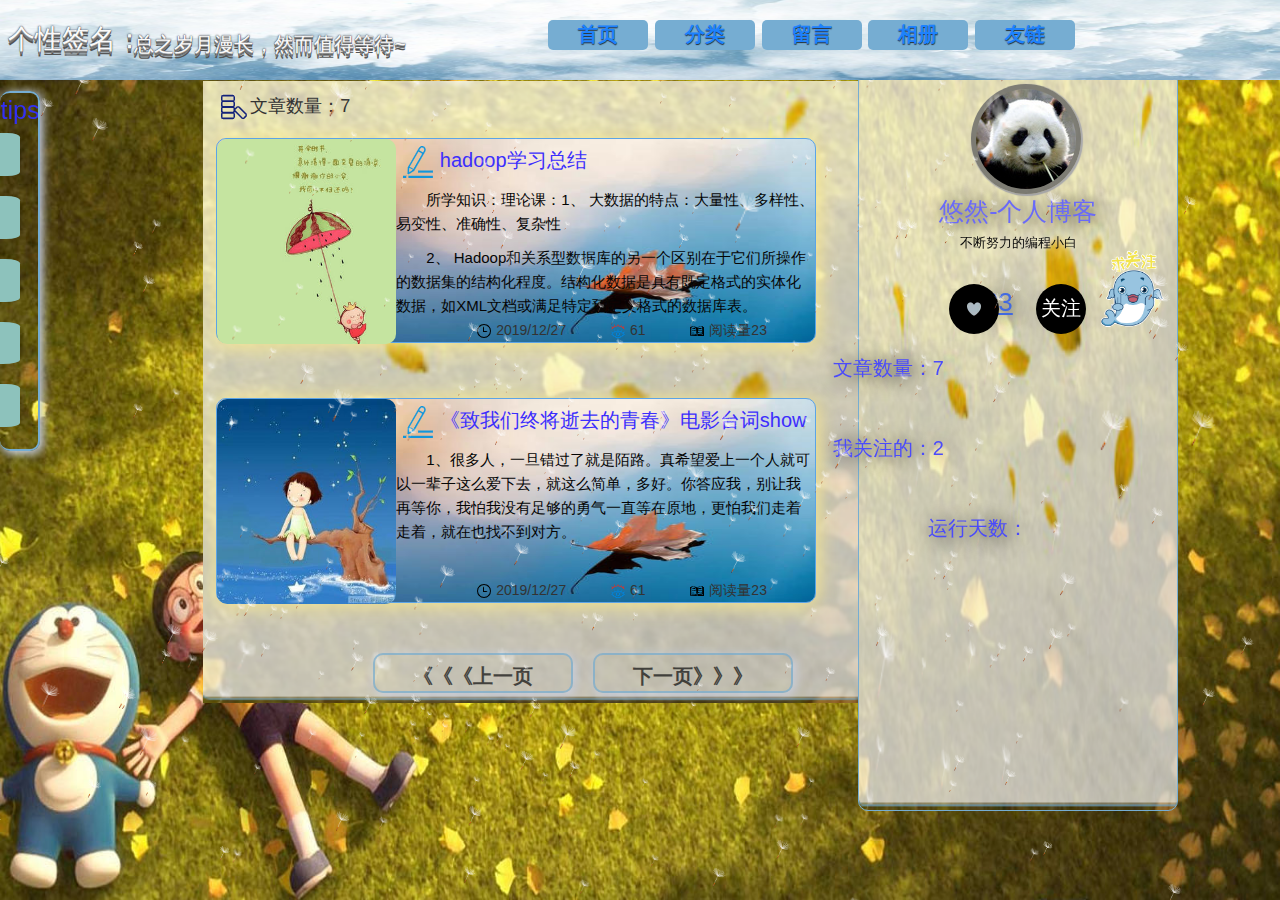
==== index.html @ a02241f4 "2019/12/28" ====
<!DOCTYPE html PUBLIC "-//W3C//DTD XHTML 1.0 Transitional//EN" "http://www.w3.org/TR/xhtml1/DTD/xhtml1-transitional.dtd">
<html lang="en" xmlns="http://www.w3.org/1999/xhtml">
<head>
    <meta http-equiv="Content-Type" content="text/html; charset=utf-8" />
    <meta name="viewport" content="width=device-width, initial-scale=1.0">
    <meta http-equiv="X-UA-Compatible" content="ie=edge">
    <script type="text/javascript" src="/public/JS/jquery-3.3.1.min.js"></script>
    <script type="text/javascript" src="/public/JS/bootstrap.min.js"></script>
    <script type="text/javascript" src="/public/JS/jquery.min.js"></script>
    <link rel="stylesheet" href="/public/css/bootstrap.css">
    <link rel="stylesheet" type="text/css" href="/public/index1.css">
    <title>悠然-个人博客</title>

    <!--  -->
<!--  -->
    <style>
    .container-fluid{
        margin: 0;
        padding: 0;
    }
    
    </style>
    <style type="text/css">
        body.custom-background {
            background-image:url('/public/images/121 (2).jpg');
            background-size:100% 100%;
            background-repeat:no-repeat;
            background-position:top left;
            background-attachment:fixed;
        }
        </style>
        <style>
        .beijing-1{
            background: url(/public/images/touxiangbeijingtu.png) no-repeat;
            background-size: 100% 100%;
            margin-top: -10px;
            /* margin-left: 5px; */
        }
        </style>
        <script type="text/javascript" src="/public/all.js"></script>
</head>
<body class="custom-background">
   
   
    <!-- 导航条 -->
    <div class="container-fluid">
        <div class="row beijing"> <!--第一行 -->
            <div class="col-md-4 col-xs-1 beijing1">
                
                <div class="h">
                    <div>
                        <p class="geqian">个性签名：</p>
                    </div>
                    
                    <p class="geqian1">总之岁月漫长，然而值得等待~</p>
                    
                </div>
            </div> <!-- 1-5格 -->
            <div class="col-md-1 col-xs-1 beijing1">
                <!-- <img src="/public/images/122.jpg" alt="" class="img1"> -->
            </div>
            <div class="col-md-1 col-xs-1 beijing1">
                <div class="bianqian1"><a href="index.html" style="cursor: pointer;">首页</a></div>
            </div><!-- 2 -->

            <!-- 3 -->

            <div class="col-md-1 col-xs-1 beijing1">

                <div class="bianqian1">              
                    <a style="cursor: pointer;" href="/about.html">分类</a style="cursor: pointer;">                  
                </div>
            
            </div><!-- 4 -->

            <div class="col-md-1 col-xs-1 beijing1">
                <div class="bianqian1"><a style="cursor: pointer;">留言</a style="cursor: pointer;"></div>
            </div><!-- 5 -->
            <div class="col-md-1 col-xs-1 beijing1">
                <div class="bianqian1"><a style="cursor: pointer;">相册</a style="cursor: pointer;"></div>
            </div><!-- 6 -->
            <div class="col-md-1 col-xs-1 beijing1">
                <div class="bianqian1"><a style="cursor: pointer;">友链</a style="cursor: pointer;"></div>
            </div>
            <div class="col-md-1 col-xs-1 beijing1"></div><!-- 7 -->
            <div class="col-md-1 col-xs-1 beijing1"></div><!-- 8 -->
        
        </div>
        <div class="row">
            <div class="xiantiao"></div>
        </div>
       
       
        
    <!-- 导航条 -->
    <!-- 中间部分 -->
            <div class="row"><!--第二行 -->

                <div class="yincang">
                    <div class="col-md-2">
                        <div class="box-wrap">
                            <div class="wenzi">tips</div>
                            <div class="main">
                                <div class="nav">
                                   <div class="a">
                                    <a href="https://www.w3cschool.cn/css/dict">
                                    <span class="span" id="bg1">CSS</span>
                                    </a>
                                   </div>
                                </div>
                                <div class="nav">
                                   <div class="a">
                                    <a href="http://www.mobiletrain.org/">
                                    <span class="span" id="bg2">HTML</span>
                                    </a>
                                   </div>
                                </div>
                                <div class="nav">
                                   <div class="a">
                                    <a href="http://jquery.cuishifeng.cn/">
                                    <span class="span" id="bg3">Jquery</span>
                                    </a>    
                                   </div>
                                </div>
                                <div class="nav">
                                   <div class="a">
                                    <a href="https://www.javascript.com/">
                                    <span class="span" id="bg4">Javascript</span>
                                    </a>
                                   </div>
                                </div>
                                
                                <div class="nav">
                                   <div class="a">
                                    <a href="#">
                                    <span class="span" id="bg6">关于我</span>
                                    </a>
                                    </div>
                                </div>
                                </div>
                        
                        </div>
                    
                        <!-- <div class="box7">
                            我们都在改变，从简单到复杂，从单纯到圆滑;
                            我们都想不变;<br>一直的善良着，永远的耿直着。
                        </div> -->
                    </div><!-- 左 -->
                    <div class="col-md-6 beijing-1"><!-- 文章 -->       
                              <h4><img src="/public/images/shuliang.png">文章数量：7</h4>

<div class="row wzw">
    <div class="col-md-12 wenzhang">
        <div id="t" class="tu">
        <img src="/public/images/tupain6.jpg" alt="" id="cc"> 
        </div>
        <div class="wz">
            <div class="hh">
                <a class="wenzz" href="/hadoop/2019/12/27/wen4.html">
                    <img src="/public/images/biaoti1.png" alt="">
                    hadoop学习总结
                </a>
            </div>
            <div class="wb">
                    <p> <p>所学知识：理论课：1、	大数据的特点：大量性、多样性、易变性、准确性、复杂性</p>

<p>2、	Hadoop和关系型数据库的另一个区别在于它们所操作的数据集的结构化程度。结构化数据是具有既定格式的实体化数据，如XML文档或满足特定预定义格式的数据库表。</p>
 
                    </p>
            </div>
            <ul class="dev-1">
                <li class="dev-2">
                    <i class="iconfont"><a href=""><img src="/public/images/time.png" alt=""></a></i> 
                    <span>2019/12/27</span>
                </li> <!----> 
                <li class="dev-2">
                    <i class="iconfont"><a href=""><img src="/public/images/eye.png" alt=""></a></i> 
                    <span>61</span>
                </li> <!----> 
                <li class="dev-3">
                    <i class="iconfont"><a href=""><img src="/public/images/book.png" alt=""></a></i> 
                    <span>阅读量23</span>
                </li>
            </ul>
        </div>
    </div>                       
</div>

<div class="row wzw">
    <div class="col-md-12 wenzhang">
        <div id="t" class="tu">
        <img src="/public/images/tupian5.jpg" alt="" id="cc"> 
        </div>
        <div class="wz">
            <div class="hh">
                <a class="wenzz" href="/others/2019/12/27/wen3.html">
                    <img src="/public/images/biaoti1.png" alt="">
                    《致我们终将逝去的青春》电影台词show
                </a>
            </div>
            <div class="wb">
                    <p> <p>1、很多人，一旦错过了就是陌路。真希望爱上一个人就可以一辈子这么爱下去，就这么简单，多好。你答应我，别让我再等你，我怕我没有足够的勇气一直等在原地，更怕我们走着走着，就在也找不到对方。</p>
 
                    </p>
            </div>
            <ul class="dev-1">
                <li class="dev-2">
                    <i class="iconfont"><a href=""><img src="/public/images/time.png" alt=""></a></i> 
                    <span>2019/12/27</span>
                </li> <!----> 
                <li class="dev-2">
                    <i class="iconfont"><a href=""><img src="/public/images/eye.png" alt=""></a></i> 
                    <span>61</span>
                </li> <!----> 
                <li class="dev-3">
                    <i class="iconfont"><a href=""><img src="/public/images/book.png" alt=""></a></i> 
                    <span>阅读量23</span>
                </li>
            </ul>
        </div>
    </div>                       
</div>

<div class="row yema">
    <div class="shangyiye" id="sy1">
        
        <a href="javascript:void(0)" disabled><strong>《《《上一页</strong></a>
    
    </div>
    
    <div class="shangyiye" id="sy2">
        
        <a href="/page2"><strong>下一页》》》</strong></a>
        
    </div>
</div> 

                              <!-- <div class="row yema">
                                <div class="shangyiye" id="sy1">
                                    <a href=""><strong>《《《上一页</strong></a>
                                </div>
                                <div class="shangyiye" id="sy2">
                                    <a href=""><strong>下一页》》》</strong></a>
                                </div>
                            </div>   -->

                             <!-- <div class="row wzw">
                                <div class="col-md-12 wenzhang">
                                    <div id="t" class="tu"></div>
                                    <div class="wz">
                                        <div class="hh"><a class="wenzz">git与github</a></div>
                                        <div class="wb">
                                            <p>1231234567890234567812345672345671234567
                                                
                                                1231234567890234567812345672345671234567
                                            </p>
                                        </div>
                                    </div>
                                   
                                </div>                            
                            </div>  -->
                          
                                <!-- <div class="col-md-12 wenzhang">
                                    <div id="t6" class="tu"></div>
                                    <div class="wz"></div>
                                </div>                           
                            </div>                  -->

                    </div>
                    <div class="col-md-4">
                        
                        <div class="xin">
                            
                                <div class="xinxi">
                                <div class="touxiang1">
                                    <div class="touxiang"></div>
                                </div>
                                <div class="xinxi1"><p>悠然-个人博客</p></div> 
                                <div class="xinxi2"><p>不断努力的编程小白</p></div> 
                                <div class="xinxi1">
                                    
                                    <div>
                                        <div class="feed" id="feed1">
                                            
                                            <p><a href="http://www.htmleaf.com/"></a></p>
                                            <div class="heart" id="like3" rel="like"></div>
                                            <div class="likeCount" id="likeCount3">23</div>
                                        </div> 
                                        <div class="guanzhu" style="cursor: pointer;">
                                            关注
                                            <div class="yintu">
                                                <img id="ti" src="/public/images/1577370220.png" style="display:none">
                                            </div>
                                        </div>
                                        <div><img src="/public/images/gaunzhu.gif" alt="" style="width: 90px;height: 90px;float: right;margin-top: -90px;"></div>
                                    </div>
   
                                </div>
                                
                                <div class="xinxi3"><p>文章数量：7</p></div> 
                                <div class="xinxi3"><p>我关注的：2</p></div>
                                
                                <div class="xinxi31"><p>运行天数：<span id="htmer_time"></span></p></div> <!-- 文字 --> 
                            </div>   
                        </div>    
                    </div>
                    <!-- <div class="col-md-"></div> -->
                </div>
            </div>
    </div>
    <!-- 中间部分 -->
 <div class="snow-container">    
</div>
<script>
    function secondToDate(second) {
        if (!second) {
            return 0;
        }
        var time = new Array(0, 0, 0, 0, 0);
        if (second >= 365 * 24 * 3600) {
            time[0] = parseInt(second / (365 * 24 * 3600));
            second %= 365 * 24 * 3600;
        }
        if (second >= 24 * 3600) {
            time[1] = parseInt(second / (24 * 3600));
            second %= 24 * 3600;
        }
        if (second >= 3600) {
            time[2] = parseInt(second / 3600);
            second %= 3600;
        }
        if (second >= 60) {
            time[3] = parseInt(second / 60);
            second %= 60;
        }
        if (second > 0) {
            time[4] = second;
        }
        return time;
    }
</script>
<script type="text/javascript" language="javascript">
    function setTime() {
        // 博客创建时间秒数，时间格式中，月比较特殊，是从0开始的，所以想要显示5月，得写4才行，如下
        var create_time = Math.round(new Date(Date.UTC(2019, 11, 22, 0, 0, 0))
                .getTime() / 1000);
        // 当前时间秒数,增加时区的差异
        var timestamp = Math.round((new Date().getTime() + 8 * 60 * 60 * 1000) / 1000);
        currentTime = secondToDate((timestamp - create_time));
        currentTimeHtml = currentTime[0] + '年' + currentTime[1] + '天'
                + currentTime[2] + '时' + currentTime[3] + '分' + currentTime[4]
                + '秒';
        document.getElementById("htmer_time").innerHTML = currentTimeHtml;
    }
    setInterval(setTime, 1000);
</script>

<script>
$('.guanzhu').mouseenter(function(){
    $('#ti').show();
})
$('.guanzhu').mouseout(function(){
    $('#ti').hide();
})

</script>
<script type="text/javascript" src="/public/index.js"></script>
<!-- <script src="inedx.js"></script> -->
<script>
    $(document).ready(function() {
    $('body').on("click",'.heart',function(){
        var A=$(this).attr("id");
        var B=A.split("like");
        var messageID=B[1];
        var C=parseInt($("#likeCount"+messageID).html());
        var D=$(this).attr("rel");//如果为Like则执行动画
        if(D =='like')
        {      
                $("#likeCount"+messageID).html(C+1);
                $(this).addClass("heartAnimation").attr("rel","unlike");
            $(this).css("background-position","right");
                    //不加这句有bug，动画最后又会到了起点，点击后强制使图片停在最右边，
        }
        else
        {
                $("#likeCount"+messageID).html(C-1);
                $(this).removeClass("heartAnimation").attr("rel","like");
                $(this).css("background-position","left");
                   //点击后强制使红心变黑，否则显示悬停状态的红色的心
        }
    });
    });
    
    </script>
</body>
</html>
---- public/index1.css ----
/* 导航条 */
.beijing{
    height: 80px;
    width: 100%;
    margin: 0;
    position: fixed;
    background: url(/public/images/daotu1.png) no-repeat;    /* 固定导航条 */
   
    background-size: 100% 100%;
   
    z-index: 999;   /* 层级更高，优先显示 */
}
.beijing1{
   text-align: center;
   margin-top: 20px;
}
.beijing1 :hover{
    background:url(/public/images/paipai.png)no-repeat;
    background-size: 100% 100%;
    height: 70px;
    /* margin-top: -30px; */
}
/* 音乐图 */
/* .beijing1 .img1{
    margin-top: -20px;
    border-radius: 50%;
    width: 80px;
    height: 80px;
    text-shadow: 0 1px 1px rgba(100,100,100,0.8);
    animation: col 10s linear 0s infinite;

} */
@keyframes col {
    0% {
        transform: rotate(0deg);
    }

    100% {
        transform: rotate(360deg);
    }
}
.bianqian1{

    font-size: 20px;

	text-shadow: 0 1px 1px rgba(100,100,100,0.8);
	/* width:6%;	 */
    height:30px;
    width: 100px;
    background-color: rgb(118,173,210);
    

	/* box-shadow: 1px 1px 1px rgb(10, 10, 10); */
	border-radius: 5px;
	/* opacity: 0.7; */
}
/* .bianqian1 :hover{
    background:url(/public/images/paipai.png)no-repeat;
    background-size: 100% 100%;
    height: 100px;
} */
.bianqian1 a{
    color: rgb(29,130,254);
    text-shadow: 0 1px 1px rgba(14, 13, 13, 0.8);
     font-weight: bold;
    opacity: 1;
    text-decoration: none;
}
.bianqian1 a:hover{
    /* font-size: 25px; */
    /* background: rgb(250, 248, 248); */
    text-shadow: 0 1px 1px rgba(100,100,100,0.8);
    /* background:#ddd; */
}
.xiantiao{
    margin-top: 70px;
    width: 100%;
    height: 1px;
    background: rgb(187, 212, 243);
    margin-bottom: 20px;
    box-shadow: 1px 1px 10px 1px rgb(62, 104, 241);
}
/* 招手动画 */
.h{
    left: 0;
    position: absolute;
    /* margin-top:-20px; */
    height: 70px;
    width: 500px;
   /* text-align: center; */
}
.h p{
    text-align: center;
}
.h .geqian{
    color: #fafafa;
    /* display: inline-block; */
    width: 150px;
    height: 80px;
    font-size: 27px;
    left: 2px;
    /* letter-spacing: 0; */
    text-shadow: 0px 1px 0px #999, 
    0px 0px 0px #888,
     0px 3px 0px #777, 
     0px 0px 0px #666,
      0px 5px 0px #555, 
      0px 2px 0px #444, 
      0px 1px 0px #333, 
      0px 0px 2px #001135;

}
.h .geqian1{
    color: #fafafa;
    display: inline-block;
    /* width: 150px; */
    /* height: 80px; */
    font-size: 20px;
    left: 2px;
    margin-top: -80px;
    margin-left: 40px;
    /* letter-spacing: 0; */
    text-shadow: 0px 1px 0px #999, 
    0px 0px 0px #888,
     0px 3px 0px #777, 
     0px 0px 0px #666,
      0px 5px 0px #555, 
      0px 2px 0px #444, 
      0px 1px 0px #333, 
      0px 0px 2px #001135;
}
/* 导航条 */
/* 左边部分 */
.wenzi{
    width: 40px;
    height: 50px;
    font-size: 25px;
    color: rgb(51, 48, 245);
   
      /* z-index: 20; */
}
.main {  
    margin-top: -20px;
    position: fixed;
     width: 0px;
     overflow: visible;
  }
  .main .nav{
    display: inline-block;
    float: right;
    clear: both;
  }
  .main .nav .a{
      border-radius: 10%;
  position: relative;
  left: 30px;
  padding: 10px 30px 10px 60px;
  margin: 10px;
  background: #8DC2BC;
  box-shadow: 0 0 8px 0px rgba(0, 0, 0, 0.5);
    box-shadow: 8px 0 8px -8px rgba(0, 0, 0, 0.5);
    transition: all 0.3s ease-in-out 0.1s;
    -o-transition: all 0.3s ease-in-out 0.1s;
    -ms-transition: all 0.3s ease-in-out 0.1s;
    -moz-transition: all 0.3s ease-in-out 0.1s;
    -webkit-transition: all 0.3s ease-in-out 0.1s;
  }
.main .nav .a:hover{
  position: relative;
  left: 100%;
  margin-left: -32px;
  /* background-color: rgba(150, 214, 32, 0.5);  */
  /* background:url(/public/imaegs/xiaotubiao111.jpg); */
  box-shadow: 0 -8px 8px -8px rgba(0, 0, 0, 0.5),
      0 8px 8px -8px rgba(0, 0, 0, 0.5);
    transition: all 0.3s ease-in-out;
    -o-transition: all 0.3s ease-in-out;
    -ms-transition: all 0.3s ease-in-out;
    -moz-transition: all 0.3s ease-in-out;
    -webkit-transition: all 0.3s ease-in-out;
  }
  .main .nav .span{
    display: inline-block;
    color: #fff;
    font-family: 'Droid Sans', sans-serif;
    font-size: 16px;
    font-weight: bold;
    white-space: nowrap;
  }
  .main .nav a:hover #bg1{ background: #8385f5;border-radius: 50%; }
  .main .nav a:hover #bg2{ background: rgb(66, 179, 62); border-radius: 50%;}
  .main .nav a:hover #bg3{ background: rgb(6, 248, 220); border-radius: 50%;}
  .main .nav a:hover #bg4{ background: rgb(123, 130, 219);border-radius: 50%; }
  .main .nav a:hover #bg5{ background: rgb(247, 116, 9);border-radius: 50%; }
  .main .nav a:hover #bg6{ background: rgb(231, 51, 156); border-radius: 50%;}

.box-wrap {
    text-align: center;
    width: 40px;
    height: 360px;
    margin: 0;
    padding: 0;
    border: 2px solid  rgb(118,173,210);
    border-left: none;
    border-radius: 10px;
    box-shadow: 2px 2px 10px 1px rgb(202, 210, 236);
    position: fixed;
    border-radius: 10px;
    /* z-index: 10; */
    /* background-size: 100% 100%; */
    overflow: hidden; 
    /* opacity: 0.3; */
    

}
.box7{
    width: 100%;
    height: 100px;
    /* top: 100px; */
    background: url(/public/images/touxiangbeijingtu.png) no-repeat;
    background-size: 100% 100%;
    line-height: 160%;
    padding: 10px;
    border-radius: 10px;
    /* marginpx; */
}


/* 1、左边背景图 */
/*

/* 左边部分 */
/* 中间部分 */
/* .yincang{
    height: 800px;
    width: 100%;
    overflow: hidden;
    position: absolute;
    /* z-index: inherit 10000; 
} */
/* 1、雪花背景 */
.snow-container{
    position:fixed;
    top:0;
    left:0;
    width:100%;
    height:100%;
    pointer-events:none;
    /* z-index:100001; */

}
/* 2、文章部分固定宽度 */
.wzw{
    width: 100%;
    height:260px;
    /* margin-top: 20px; */
    /* border: 1px solid  rgb(118,173,210); */
    border:none;
    /* border-bottom: 2px dashed rgb(92, 90, 240); */
    /* border-radius: 10px; */
    /* box-shadow: 2px 2px 20px 1px rgb(202, 210, 236); */
    /* box-shadow: h-shadow(水平阴影) v-shadow（垂直阴影） blur（模糊程度） spread color inset; */


}
/* 3、文章部分里面的每个div */    
.wenzhang{
    width: 96%;
    height: 205px;
    margin-left:2%;
    margin-top: 5px;
    padding: 0;
    border-radius: 10px;
    background:url(/public/images/luoye4.jpg) no-repeat;
    background-size: 100% 100%;
    /* opacity: 0.5; */
    box-shadow: 2px 2px 20px 1px rgb(247,232,142);
    /* margin: 5px; */
    /* bottom: 5px; */
    /* position: absolute; */
   
    border: 1px solid rgb(92, 164, 231);
}
/* 4、文章部分里面的每个div */ 
.tu{
    overflow: hidden;
    width: 30%;
    display: inline-block;

}
.tu img{
    padding: 0;
    left: 0;
    width: 100%;
    border-radius: 10px;
    height: 205px;
    float: left;
    /* display: block; */
    transition: all 1s;
} 
.tu img:hover{
    transform: scale(1.4);
}


.wz{
     width: 70%;
     height: 205px;
    /* position: absolute; */
    float: right;

}
.wz .hh{
    display: inline-block;
    height: 35px;
    font-size: large;
    /* width:; */
    line-height: 30px;
    border-radius: 10px;
   /* background:url(images/头像背景图.png) no-repeat;  */
   background-size: 100% 100%;
   margin:2px;
   bottom: 2px;
   /* margin-left: 10px; */
   padding: 4px;
   
}
.wz .hh .wenzz{
    font-size: 20px;
    color:rgb(60, 46, 253);
    /* direction: none; */
    text-decoration: none;
}
.wz .hh .wenzz:hover{
    font-size: 27px;
    color:rgb(6, 23, 53);
    text-shadow: 0px 1px 0px #999, 
    0px 0px 0px #888,
     0px 3px 0px #777;
     cursor: pointer;
}
.wb{
    height: 60px;
}
.wb p{
    color: rgb(5, 5, 5);
    font-size: 15px; 
    text-indent: 2em;
    margin-left: 0;
     line-height: 160%;
}
.dev-1{
    /* background: rgb(245, 246, 247); */
    border-radius: 10px;
    margin-top: 72px;
    /* bottom: 0px;  */
}
.dev-1 li{
    display: inline-block;
    margin-left: 40px;


}
/* 上一页按钮 */

.yema{
    text-align: center;
    line-height: 160%;
    margin-top: -10px;
    
    padding-left: 100px;
    padding-right: 100px;
    padding: 10px;
}
.shangyiye{
    height: 40px;
    width: 200px;
    /* background: blueviolet; */
    opacity: 0.7; 
    text-align: center; 
    padding: 10px;
    border-radius: 10px;
    border: 2px solid  rgb(118,173,210);
    box-shadow: 2px 2px 10px 1px rgb(202, 210, 236);
}
#sy1{
    float: left;
    margin-left: 160px;
}
#sy2{
    float: left;
    margin-left: 20px;
    }
.shangyiye a{
    color: rgb(12, 12, 12);
    text-decoration: none;
    font-size: 20px;
    /* font-weight: 70px; */
}
.shangyiye a:hover{
    color: rgb(14, 7, 107);
    text-decoration: none;
    font-size: 25px;
    font-weight: 30px;
}

/* 个人信息栏 */
.xin{
    margin-top: -20px;
    height: 757px;
    width: 100%;

    /* background: red; */
}

.xinxi{
    margin-left: -15px;
    width: 25%;
    /* margin-top: 20px; */
    height:740px;
   background: url(/public/images/touxiangbeijingtu.png) no-repeat;
   background-size: 100% 100%;
    border: 1px solid  rgb(118,173,210);
    position: fixed;
    border-radius: 10px;
   
}
/* 头像 */
.touxiang1{
    width: 110px;
    height: 110px;
    margin-left: 35%;
    margin-top: 12px;
    position: relative;
    background-color: rgba(100,100,100,0.8);
    box-shadow: 1px 1px 1px 1px rgb(170, 170, 172);
    border-radius: 50%;      
}

.touxiang{
    /* margin-left: 40%; */
    position: absolute;
    display: inline-block;
    text-align: center;
    margin-top: 5px;
    margin-left: 5px;
    /* margin-left: -50%;
    left: 50%;
    margin-top: 5px; */
    /* top: 55px; */
    width: 100px;
    height: 100px;
    border-radius: 50%;
    background: url(/public/images/touxiang.jpg);
    transition: all .5s;
    /* z-index: 1200; */
    /* opacity: 1; */
}
.touxiang:hover {
    
    transform: rotate(360deg);
}
/* 个人信息下的文字 */
.xinxi1{
    position: fixed;
    display: inline-block;
    position: relative;
    width:100%;
    height:40px ;
    /* margin-top: 130px; */
    text-align: center;
    font-size: 25px;
    color: rgb(106, 106, 248);  
    text-shadow: 2px 2px 20px #000000; 
    /* border-bottom: rgb(187, 212, 243); */
}
.xinxi2{
    position: fixed;
    display: inline-block;
    position: relative;
    width:100%;
    height:40px ;
    /* margin-top: 130px; */
    text-align: center;
    font-size: 13px;  
    color: rgb(12, 12, 12);  
    text-shadow: 2px 2px 20px #faf9f9; 
    /* border-bottom: rgb(187, 212, 243); */
}
.anniu1{
    width: 30px;
    border-radius: 10px;
    
}
/* 红心图片 */
.heart {
      background: url(/public/images/hongxin.png);
      background-position: left;
      background-repeat: no-repeat;
      height: 50px;
      width: 50px;
      cursor: pointer;
      position: absolute;
      left:-10px;
      background-size:1450px; 
      margin-left: 100px;
      border-radius: 50%;
      
    }
    .heart:hover{
        background-position: right;
      }
      .likeCount{
        margin-top: 13px;
        margin-left: -40px;
        font-size: 26px;
        color: royalblue;
          margin-top: 10px;
          text-decoration: underline;
      }        
         
      @-webkit-keyframes heartBlast {
        0% {background-position: left;}
        100% {background-position: right;}
      }
       
      @keyframes heartBlast {
        0% {background-position: left;}
        100% {background-position: right;}
      }
       
      .heartAnimation {
        -webkit-animation-name: heartBlast; 
        animation-name: heartBlast;
        -webkit-animation-duration: .8s;
        animation-duration: .8s;
        -webkit-animation-iteration-count: 1;
        animation-iteration-count: 1;
        -webkit-animation-timing-function: steps(28); 
        animation-timing-function: steps(28);
        background-position: right;
      } 





/* 关注标签 */
.guanzhu{
    width: 50px;
    height: 50px;
    padding-top: 10px;
    margin-top: -37px;
    margin-left: 85px;
    text-align: center;
    display: inline-block;
    background: black;
    border-radius: 50%;
    font-size: 20px;
    color: white;
}
.xinxi3{
    position: fixed;
    display: inline-block;
    position: relative;
    width:100%;
    height:40px ;
    margin-top: 40px;
    margin-left: -130px;
    /* margin-top: 130px; */
    text-align: center;
    font-size: 20px;
    color: rgb(75, 75, 250);  
    text-shadow: 2px 2px 20px #000000; 
    /* border-bottom: rgb(187, 212, 243); */
}
.xinxi31{
    position: fixed;
    display: inline-block;
    position: relative;
    width:100%;
    height:40px ;
    margin-top: 40px;
    margin-left: -40px;
    /* margin-top: 130px; */
    text-align: center;
    font-size: 20px;
    color: rgb(75, 75, 250);  
    text-shadow: 2px 2px 20px #000000; 
    /* border-bottom: rgb(187, 212, 243); */
}
/* 3、文章部分里面的每个div */
/* 中间部分 */
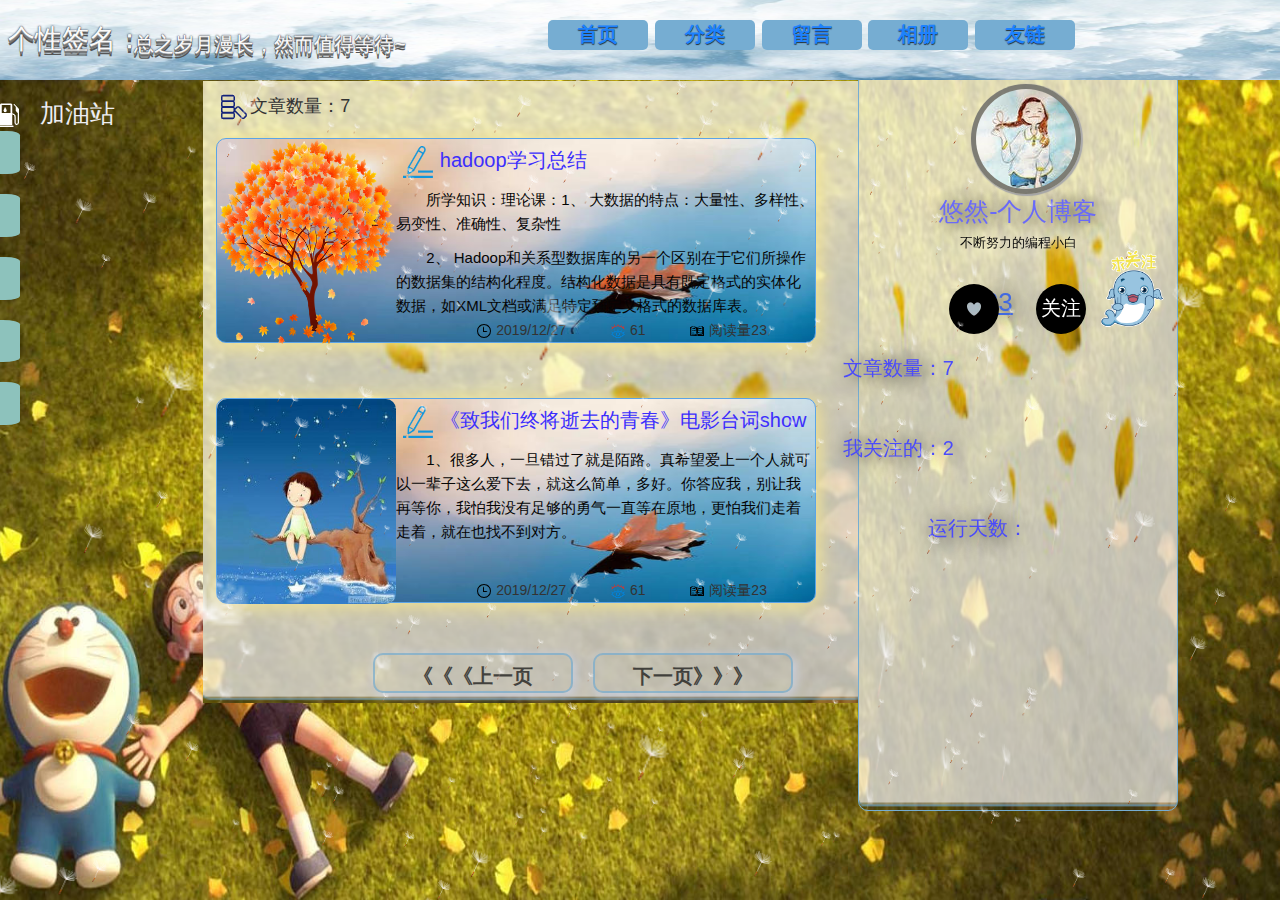
==== commit a110ee0c: "2019/12/29" ====
--- a/index.html
+++ b/index.html
@@ -45,7 +45,7 @@
     <!-- 导航条 -->
     <div class="container-fluid">
         <div class="row beijing"> <!--第一行 -->
-            <div class="col-md-4 col-xs-1 beijing1">
+            <div class="col-md-4 col-xs-1 beijing11">
                 
                 <div class="h">
                     <div>
@@ -56,7 +56,7 @@
                     
                 </div>
             </div> <!-- 1-5格 -->
-            <div class="col-md-1 col-xs-1 beijing1">
+            <div class="col-md-1 col-xs-1 beijing11">
                 <!-- <img src="/public/images/122.jpg" alt="" class="img1"> -->
             </div>
             <div class="col-md-1 col-xs-1 beijing1">
@@ -74,7 +74,7 @@
             </div><!-- 4 -->
 
             <div class="col-md-1 col-xs-1 beijing1">
-                <div class="bianqian1"><a style="cursor: pointer;">留言</a style="cursor: pointer;"></div>
+                <div class="bianqian1"><a style="cursor: pointer;" href="">留言</a style="cursor: pointer;"></div>
             </div><!-- 5 -->
             <div class="col-md-1 col-xs-1 beijing1">
                 <div class="bianqian1"><a style="cursor: pointer;">相册</a style="cursor: pointer;"></div>
@@ -98,8 +98,11 @@
 
                 <div class="yincang">
                     <div class="col-md-2">
+                        <div class="wenzi" style="margin-left: -15px;">
+                            <img src="/public/images/jiayouzhan.png" alt="">
+                            加油站</div>
                         <div class="box-wrap">
-                            <div class="wenzi">tips</div>
+                            <!-- <div class="wenzi">tips</div> -->
                             <div class="main">
                                 <div class="nav">
                                    <div class="a">
@@ -152,7 +155,7 @@
 <div class="row wzw">
     <div class="col-md-12 wenzhang">
         <div id="t" class="tu">
-        <img src="/public/images/tupain6.jpg" alt="" id="cc"> 
+        <img src="/public/images/luoye.jpg" alt="" id="cc"> 
         </div>
         <div class="wz">
             <div class="hh">
@@ -265,6 +268,16 @@
                                     <div class="wz"></div>
                                 </div>                           
                             </div>                  -->
+                    
+
+
+
+
+
+
+
+
+
 
                     </div>
                     <div class="col-md-4">
@@ -342,7 +355,7 @@
 <script type="text/javascript" language="javascript">
     function setTime() {
         // 博客创建时间秒数，时间格式中，月比较特殊，是从0开始的，所以想要显示5月，得写4才行，如下
-        var create_time = Math.round(new Date(Date.UTC(2019, 11, 22, 0, 0, 0))
+        var create_time = Math.round(new Date(Date.UTC(2019, 11, 28, 0, 0, 0))
                 .getTime() / 1000);
         // 当前时间秒数,增加时区的差异
         var timestamp = Math.round((new Date().getTime() + 8 * 60 * 60 * 1000) / 1000);
--- a/public/index1.css
+++ b/public/index1.css
@@ -10,6 +10,11 @@
    
     z-index: 999;   /* 层级更高，优先显示 */
 }
+
+.beijing11{
+    text-align: center;
+    margin-top: 20px;
+ }
 .beijing1{
    text-align: center;
    margin-top: 20px;
@@ -18,6 +23,7 @@
     background:url(/public/images/paipai.png)no-repeat;
     background-size: 100% 100%;
     height: 70px;
+    color: rgb(250, 236, 181);
     /* margin-top: -30px; */
 }
 /* 音乐图 */
@@ -67,6 +73,8 @@
     text-decoration: none;
 }
 .bianqian1 a:hover{
+    /* color: cornsilk; */
+    /* margin-top: 15px; */
     /* font-size: 25px; */
     /* background: rgb(250, 248, 248); */
     text-shadow: 0 1px 1px rgba(100,100,100,0.8);
@@ -132,12 +140,12 @@
 /* 导航条 */
 /* 左边部分 */
 .wenzi{
-    width: 40px;
+    width: 350px;
     height: 50px;
     font-size: 25px;
-    color: rgb(51, 48, 245);
+    color: rgb(237, 237, 243);
    
-      /* z-index: 20; */
+    
 }
 .main {  
     margin-top: -20px;
@@ -200,10 +208,10 @@
     height: 360px;
     margin: 0;
     padding: 0;
-    border: 2px solid  rgb(118,173,210);
+    /* border: 2px solid  rgb(118,173,210); */
     border-left: none;
     border-radius: 10px;
-    box-shadow: 2px 2px 10px 1px rgb(202, 210, 236);
+    /* box-shadow: 2px 2px 10px 1px rgb(202, 210, 236); */
     position: fixed;
     border-radius: 10px;
     /* z-index: 10; */
@@ -451,7 +459,7 @@
     width: 100px;
     height: 100px;
     border-radius: 50%;
-    background: url(/public/images/touxiang.jpg);
+    background: url(/public/images/qq.jpg);
     transition: all .5s;
     /* z-index: 1200; */
     /* opacity: 1; */
@@ -566,7 +574,7 @@
     width:100%;
     height:40px ;
     margin-top: 40px;
-    margin-left: -130px;
+    margin-left: -120px;
     /* margin-top: 130px; */
     text-align: center;
     font-size: 20px;
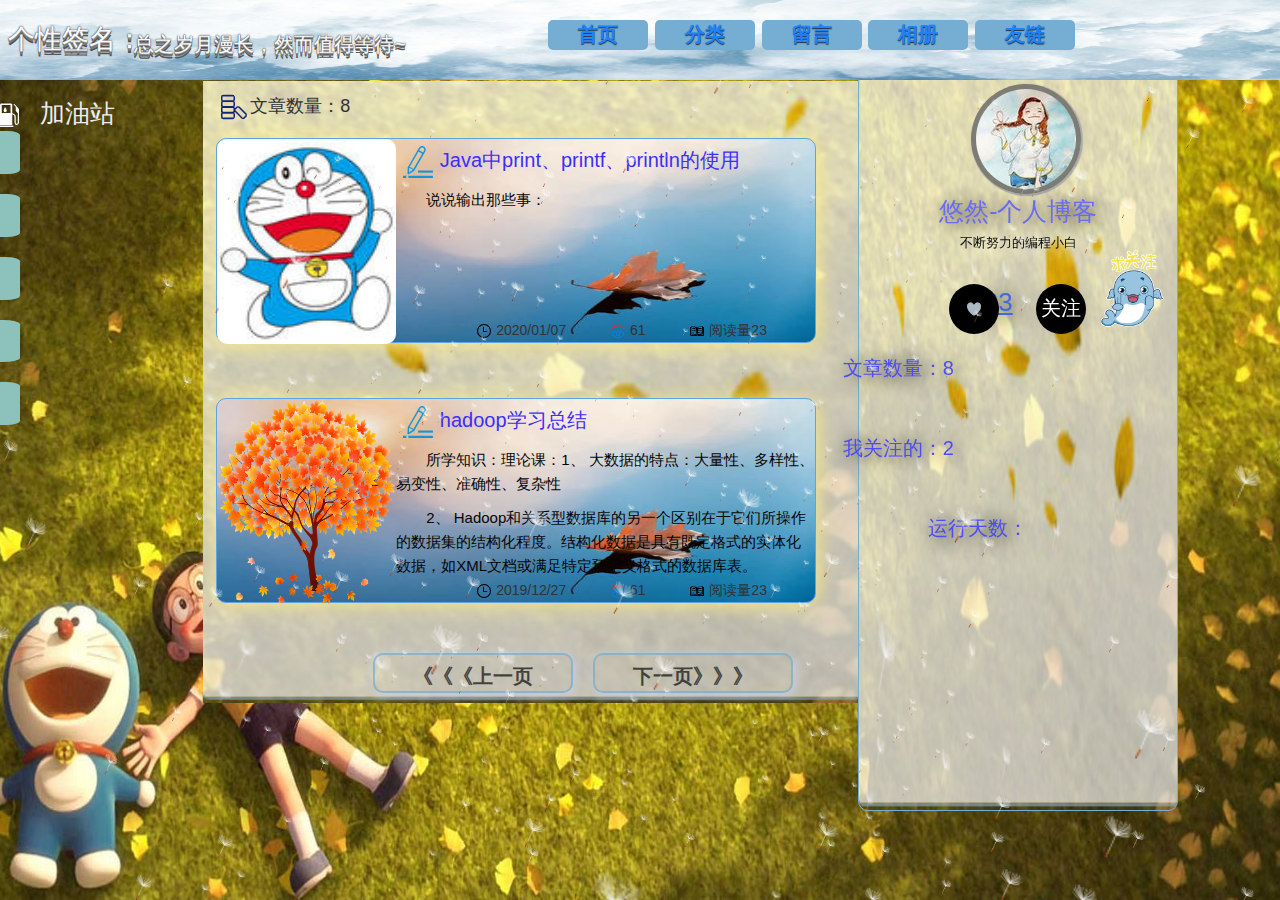
==== commit a9d709f3: "1/7号添加文章" ====
--- a/index.html
+++ b/index.html
@@ -150,31 +150,29 @@
                         </div> -->
                     </div><!-- 左 -->
                     <div class="col-md-6 beijing-1"><!-- 文章 -->       
-                              <h4><img src="/public/images/shuliang.png">文章数量：7</h4>
+                              <h4><img src="/public/images/shuliang.png">文章数量：8</h4>
 
 <div class="row wzw">
     <div class="col-md-12 wenzhang">
         <div id="t" class="tu">
-        <img src="/public/images/luoye.jpg" alt="" id="cc"> 
+        <img src="/public/images/a33.jpg" alt="" id="cc"> 
         </div>
         <div class="wz">
             <div class="hh">
-                <a class="wenzz" href="/hadoop/2019/12/27/wen4.html">
+                <a class="wenzz" href="/java/2020/01/07/wen1.html">
                     <img src="/public/images/biaoti1.png" alt="">
-                    hadoop学习总结
+                    Java中print、printf、println的使用
                 </a>
             </div>
             <div class="wb">
-                    <p> <p>所学知识：理论课：1、	大数据的特点：大量性、多样性、易变性、准确性、复杂性</p>
-
-<p>2、	Hadoop和关系型数据库的另一个区别在于它们所操作的数据集的结构化程度。结构化数据是具有既定格式的实体化数据，如XML文档或满足特定预定义格式的数据库表。</p>
+                    <p> <p>说说输出那些事：</p>
  
                     </p>
             </div>
             <ul class="dev-1">
                 <li class="dev-2">
                     <i class="iconfont"><a href=""><img src="/public/images/time.png" alt=""></a></i> 
-                    <span>2019/12/27</span>
+                    <span>2020/01/07</span>
                 </li> <!----> 
                 <li class="dev-2">
                     <i class="iconfont"><a href=""><img src="/public/images/eye.png" alt=""></a></i> 
@@ -192,17 +190,19 @@
 <div class="row wzw">
     <div class="col-md-12 wenzhang">
         <div id="t" class="tu">
-        <img src="/public/images/tupian5.jpg" alt="" id="cc"> 
+        <img src="/public/images/luoye.jpg" alt="" id="cc"> 
         </div>
         <div class="wz">
             <div class="hh">
-                <a class="wenzz" href="/others/2019/12/27/wen3.html">
+                <a class="wenzz" href="/hadoop/2019/12/27/wen4.html">
                     <img src="/public/images/biaoti1.png" alt="">
-                    《致我们终将逝去的青春》电影台词show
+                    hadoop学习总结
                 </a>
             </div>
             <div class="wb">
-                    <p> <p>1、很多人，一旦错过了就是陌路。真希望爱上一个人就可以一辈子这么爱下去，就这么简单，多好。你答应我，别让我再等你，我怕我没有足够的勇气一直等在原地，更怕我们走着走着，就在也找不到对方。</p>
+                    <p> <p>所学知识：理论课：1、	大数据的特点：大量性、多样性、易变性、准确性、复杂性</p>
+
+<p>2、	Hadoop和关系型数据库的另一个区别在于它们所操作的数据集的结构化程度。结构化数据是具有既定格式的实体化数据，如XML文档或满足特定预定义格式的数据库表。</p>
  
                     </p>
             </div>
@@ -310,7 +310,7 @@
    
                                 </div>
                                 
-                                <div class="xinxi3"><p>文章数量：7</p></div> 
+                                <div class="xinxi3"><p>文章数量：8</p></div> 
                                 <div class="xinxi3"><p>我关注的：2</p></div>
                                 
                                 <div class="xinxi31"><p>运行天数：<span id="htmer_time"></span></p></div> <!-- 文字 --> 
--- a/public/index1.css
+++ b/public/index1.css
@@ -391,6 +391,22 @@
     border: 2px solid  rgb(118,173,210);
     box-shadow: 2px 2px 10px 1px rgb(202, 210, 236);
 }
+.shangyiye1{
+    text-align: center; 
+    font-size: 17px;
+    line-height: 200%;
+}
+.shangyiye1 a{
+    text-decoration: none;
+}
+/* #sy12{
+    float: left;
+    margin-left: 160px;
+} */
+/* #sy22{
+    float: left;
+    margin-left: 20px;
+    } */
 #sy1{
     float: left;
     margin-left: 160px;
